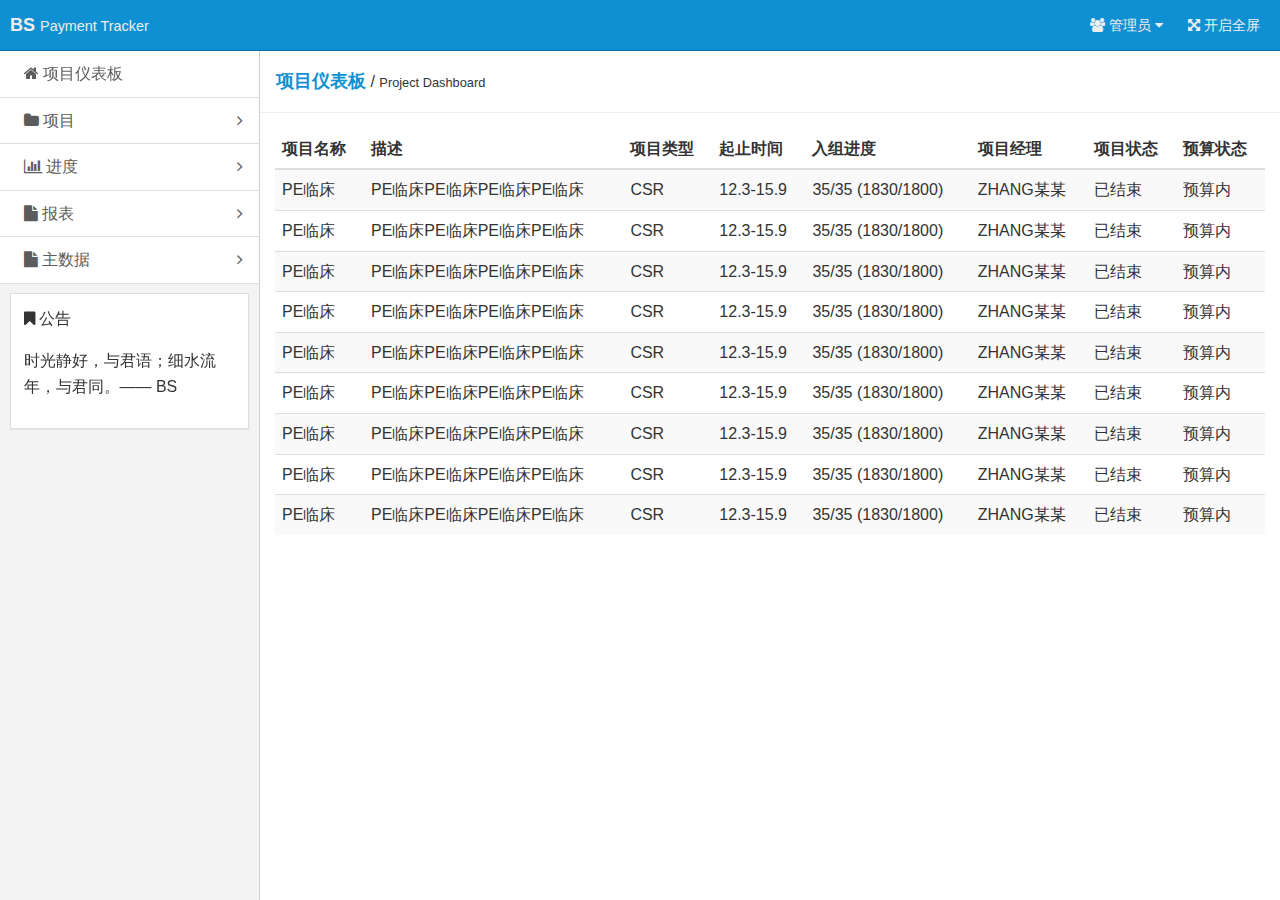
==== index.html @ 0b9edf6a "项目完成+2" ====
<!doctype html>
<html class="no-js fixed-layout">
<head>
  <meta charset="utf-8">
  <meta http-equiv="X-UA-Compatible" content="IE=edge">
  <title>BS Payment Tracker</title>
  <meta name="description" content="这是一个 index 页面">
  <meta name="keywords" content="index">
  <meta name="viewport" content="width=device-width, initial-scale=1">
  <meta name="renderer" content="webkit">
  <meta http-equiv="Cache-Control" content="no-siteapp" />
  <link rel="stylesheet" href="assets/css/amazeui.min.css"/>
  <link rel="stylesheet" href="assets/css/admin.css">
</head>
<body>
<!--[if lte IE 9]>
<p class="browsehappy">你正在使用<strong>过时</strong>的浏览器，暂不支持。 请 <a href="http://browsehappy.com/" target="_blank">升级浏览器</a>
  以获得更好的体验！</p>
<![endif]-->

<header class="am-topbar am-topbar-inverse admin-header">
  <div class="am-topbar-brand">
    <strong>BS</strong> <small>Payment Tracker</small>
  </div>

  <button class="am-topbar-btn am-topbar-toggle am-btn am-btn-sm am-btn-success am-show-sm-only" data-am-collapse="{target: '#topbar-collapse'}"><span class="am-sr-only">导航切换</span> <span class="am-icon-bars"></span></button>

  <div class="am-collapse am-topbar-collapse" id="topbar-collapse">

    <ul class="am-nav am-nav-pills am-topbar-nav am-topbar-right admin-header-list">
      <li class="am-dropdown" data-am-dropdown>
        <a class="am-dropdown-toggle" data-am-dropdown-toggle href="javascript:;">
          <span class="am-icon-users"></span> 管理员 <span class="am-icon-caret-down"></span>
        </a>
        <ul class="am-dropdown-content">
          <li><a href="#"><span class="am-icon-user"></span> 资料</a></li>
          <li><a href="#"><span class="am-icon-cog"></span> 设置</a></li>
          <li><a href="#"><span class="am-icon-power-off"></span> 退出</a></li>
        </ul>
      </li>
      <li class="am-hide-sm-only"><a href="javascript:;" id="admin-fullscreen"><span class="am-icon-arrows-alt"></span> <span class="admin-fullText">开启全屏</span></a></li>
    </ul>
  </div>
</header>

<div class="am-cf admin-main">
  <!-- sidebar start -->
  <div class="admin-sidebar am-offcanvas" id="admin-offcanvas">
    <div class="am-offcanvas-bar admin-offcanvas-bar">
      <ul class="am-list admin-sidebar-list">
        <li><a href="#"><span class="am-icon-home"></span>  项目仪表板</a></li>
        <li class="admin-parent">
          <a class="am-cf" data-am-collapse="{target: '#collapse-nav1'}"><span class="am-icon-folder"></span>  项目 <span class="am-icon-angle-right am-fr am-margin-right"></span></a>
          <ul class="am-list am-collapse admin-sidebar-sub" id="collapse-nav1">
            <li><a href="page_create.html" class="am-cf"><span class="am-icon-folder-open"></span> 创建新项目</a></li>
            <li><a href="#"><span class="am-icon-shield"></span> 维护项目权限</a></li>
            <li><a href="#"><span class="am-icon-building-o"></span> 维护项目合同信息</a></li>
            <li><a href="#"><span class="am-icon-database"></span> 维护项目预算</a></li>
          </ul>
        </li>
        <li class="admin-parent">
          <a class="am-cf" data-am-collapse="{target: '#collapse-nav2'}"><span class="am-icon-bar-chart"></span> 进度 <span class="am-icon-angle-right am-fr am-margin-right"></span></a>
          <ul class="am-list am-collapse admin-sidebar-sub" id="collapse-nav2">
            <li><a href="#" class="am-cf"><span class="am-icon-stethoscope"></span>  医院入组进度</a></li>
            <li><a href="#"><span class="am-icon-cny"></span> 付款进度</a></li>
            <li><a href="#"><span class="am-icon-dollar"></span> 其他费用</a></li>
            <li><a href="#"><span class="am-icon-align-center"></span> 其他进度</a></li>
            <li><a href="#"><span class="am-icon-indent"></span> 预提调整</a></li>
            <li><a href="#"><span class="am-icon-file-text-o"></span> 问题记录</a></li>
          </ul>
        </li>
        <li class="admin-parent">
          <a class="am-cf" data-am-collapse="{target: '#collapse-nav3'}"><span class="am-icon-file"></span> 报表 <span class="am-icon-angle-right am-fr am-margin-right"></span></a>
          <ul class="am-list am-collapse admin-sidebar-sub" id="collapse-nav3">
            <li><a href="#" class="am-cf"><span class="am-icon-bar-chart"></span> 查看项目进度</a></li>
            <li><a href="#"><span class="am-icon-file-archive-o"></span> 查看预提信息</a></li>
            <li><a href="#"><span class="am-icon-copy"></span> 数据导出</a></li>
          </ul>
        </li>
        <li class="admin-parent">
          <a class="am-cf" data-am-collapse="{target: '#collapse-nav4'}"><span class="am-icon-file"></span> 主数据 <span class="am-icon-angle-right am-fr am-margin-right"></span></a>
          <ul class="am-list am-collapse admin-sidebar-sub" id="collapse-nav4">
            <li><a href="#" class="am-cf"><span class="am-icon-male"></span> 用户</a></li>
            <li><a href="#"><span class="am-icon-plane"></span> 供应商</a></li>
            <li><a href="#"><span class="am-icon-h-square"></span> 医院</a></li>
            <li><a href="#"><span class="am-icon-money"></span> 费用类别及权限</a></li>
            <li><a href="#"><span class="am-icon-gg"></span> 数据版本</a></li>
            <li><a href="#"><span class="am-icon-balance-scale"></span> 币种及汇率</a></li>
          </ul>
        </li>
      </ul>

      <div class="am-panel am-panel-default admin-sidebar-panel">
        <div class="am-panel-bd">
          <p><span class="am-icon-bookmark"></span> 公告</p>
          <p>时光静好，与君语；细水流年，与君同。—— BS</p>
        </div>
      </div>

      
    </div>
  </div>
  <div class="admin-content">
    <div class="admin-content-body">
      <div class="am-cf am-padding am-padding-bottom-0">
        <div class="am-fl am-cf">
          <strong class="am-text-primary am-text-lg">项目仪表板</strong> /
          <small>Project Dashboard</small>
        </div>
      </div>

      <hr/>

      <div class="am-g">
        <div class="am-u-sm-12 am-u-sm-centered">
          <table class="am-table am-table-hover am-table-striped">
		    <thead>
		        <tr>
		            <th>项目名称</th>
		            <th>描述</th>
		            <th>项目类型</th>
		            <th>起止时间</th>
		            <th>入组进度</th>
		            <th>项目经理</th>
		            <th>项目状态</th>
		            <th>预算状态</th>
		        </tr>
		    </thead>
		    <tbody>
		        <tr>
		            <td>PE临床</td>
		            <td>PE临床PE临床PE临床PE临床</td>
		            <td>CSR</td>
		            <td>12.3-15.9</td>
		            <td>35/35 (1830/1800)</td>
		            <td>ZHANG某某</td>
		            <td>已结束</td>
		            <td>预算内</td>
		        </tr>
		        <tr>
		            <td>PE临床</td>
		            <td>PE临床PE临床PE临床PE临床</td>
		            <td>CSR</td>
		            <td>12.3-15.9</td>
		            <td>35/35 (1830/1800)</td>
		            <td>ZHANG某某</td>
		            <td>已结束</td>
		            <td>预算内</td>
		        </tr>
		        <tr>
		            <td>PE临床</td>
		            <td>PE临床PE临床PE临床PE临床</td>
		            <td>CSR</td>
		            <td>12.3-15.9</td>
		            <td>35/35 (1830/1800)</td>
		            <td>ZHANG某某</td>
		            <td>已结束</td>
		            <td>预算内</td>
		        </tr>
		        <tr>
		            <td>PE临床</td>
		            <td>PE临床PE临床PE临床PE临床</td>
		            <td>CSR</td>
		            <td>12.3-15.9</td>
		            <td>35/35 (1830/1800)</td>
		            <td>ZHANG某某</td>
		            <td>已结束</td>
		            <td>预算内</td>
		        </tr>
		        <tr>
		            <td>PE临床</td>
		            <td>PE临床PE临床PE临床PE临床</td>
		            <td>CSR</td>
		            <td>12.3-15.9</td>
		            <td>35/35 (1830/1800)</td>
		            <td>ZHANG某某</td>
		            <td>已结束</td>
		            <td>预算内</td>
		        </tr>
		        <tr>
		            <td>PE临床</td>
		            <td>PE临床PE临床PE临床PE临床</td>
		            <td>CSR</td>
		            <td>12.3-15.9</td>
		            <td>35/35 (1830/1800)</td>
		            <td>ZHANG某某</td>
		            <td>已结束</td>
		            <td>预算内</td>
		        </tr>
		        <tr>
		            <td>PE临床</td>
		            <td>PE临床PE临床PE临床PE临床</td>
		            <td>CSR</td>
		            <td>12.3-15.9</td>
		            <td>35/35 (1830/1800)</td>
		            <td>ZHANG某某</td>
		            <td>已结束</td>
		            <td>预算内</td>
		        </tr>
		        <tr>
		            <td>PE临床</td>
		            <td>PE临床PE临床PE临床PE临床</td>
		            <td>CSR</td>
		            <td>12.3-15.9</td>
		            <td>35/35 (1830/1800)</td>
		            <td>ZHANG某某</td>
		            <td>已结束</td>
		            <td>预算内</td>
		        </tr>
		        <tr>
		            <td>PE临床</td>
		            <td>PE临床PE临床PE临床PE临床</td>
		            <td>CSR</td>
		            <td>12.3-15.9</td>
		            <td>35/35 (1830/1800)</td>
		            <td>ZHANG某某</td>
		            <td>已结束</td>
		            <td>预算内</td>
		        </tr>
		    </tbody>
		  </table>
        </div>
      </div>
    </div>
  </div>

</div>

<a href="#" class="am-icon-btn am-icon-th-list am-show-sm-only admin-menu" data-am-offcanvas="{target: '#admin-offcanvas'}"></a>

<!--[if lt IE 9]>
<script src="http://libs.baidu.com/jquery/1.11.1/jquery.min.js"></script>
<script src="http://cdn.staticfile.org/modernizr/2.8.3/modernizr.js"></script>
<script src="assets/js/amazeui.ie8polyfill.min.js"></script>
<![endif]-->

<!--[if (gte IE 9)|!(IE)]><!-->
<script src="assets/js/jquery.min.js"></script>
<!--<![endif]-->
<script src="assets/js/amazeui.min.js"></script>
<script src="assets/js/app.js"></script>
</body>
</html>
---- assets/css/admin.css ----
/**
 * admin.css
 */


/*
 fixed-layout 固定头部和边栏布局
*/

html,
body {
  height: 100%;
  overflow: hidden;
}

ul {
  margin-top: 0;
}

.admin-icon-yellow {
  color: #ffbe40;
}

.admin-header {
  position: fixed;
  top: 0;
  left: 0;
  right: 0;
  z-index: 1500;
  font-size: 1.4rem;
  margin-bottom: 0;
}

.admin-header-list a:hover :after {
  content: none;
}

.admin-main {
  position: relative;
  height: 100%;
  padding-top: 51px;
  background: #f3f3f3;
}

.admin-menu {
  position: fixed;
  z-index: 10;
  bottom: 30px;
  right: 20px;
}

.admin-sidebar {
  width: 260px;
  min-height: 100%;
  float: left;
  border-right: 1px solid #cecece;
}

.admin-sidebar.am-active {
  z-index: 1600;
}

.admin-sidebar-list {
  margin-bottom: 0;
}

.admin-sidebar-list li a {
  color: #5c5c5c;
  padding-left: 24px;
}

.admin-sidebar-list li:first-child {
  border-top: none;
}

.admin-sidebar-sub {
  margin-top: 0;
  margin-bottom: 0;
  box-shadow: 0 16px 8px -15px #e2e2e2 inset;
  background: #ececec;
  padding-left: 24px;
}

.admin-sidebar-sub li:first-child {
  border-top: 1px solid #dedede;
}

.admin-sidebar-panel {
  margin: 10px;
}

.admin-content {
  display: -webkit-box;
  display: -webkit-flex;
  display: -ms-flexbox;
  display: flex;
  -webkit-box-orient: vertical;
  -webkit-box-direction: normal;
  -webkit-flex-direction: column;
  -ms-flex-direction: column;
  flex-direction: column;
  background: #fff;
}

.admin-content,
.admin-sidebar {
  height: 100%;
  overflow-x: hidden;
  overflow-y: scroll;
  -webkit-overflow-scrolling: touch;
}

.admin-content-body {
  -webkit-box-flex: 1;
  -webkit-flex: 1 0 auto;
  -ms-flex: 1 0 auto;
  flex: 1 0 auto;
}

.admin-content-footer {
  font-size: 85%;
  color: #777;
}

.admin-content-list {
  border: 1px solid #e9ecf1;
  margin-top: 0;
}

.admin-content-list li {
  border: 1px solid #e9ecf1;
  border-width: 0 1px;
  margin-left: -1px;
}

.admin-content-list li:first-child {
  border-left: none;
}

.admin-content-list li:last-child {
  border-right: none;
}

.admin-content-table a {
  color: #535353;
}
.admin-content-file {
  margin-bottom: 0;
  color: #666;
}

.admin-content-file p {
  margin: 0 0 5px 0;
  font-size: 1.4rem;
}

.admin-content-file li {
  padding: 10px 0;
}

.admin-content-file li:first-child {
  border-top: none;
}

.admin-content-file li:last-child {
  border-bottom: none;
}

.admin-content-file li .am-progress {
  margin-bottom: 4px;
}

.admin-content-file li .am-progress-bar {
  line-height: 14px;
}

.admin-content-task {
  margin-bottom: 0;
}

.admin-content-task li {
  padding: 5px 0;
  border-color: #eee;
}

.admin-content-task li:first-child {
  border-top: none;
}

.admin-content-task li:last-child {
  border-bottom: none;
}

.admin-task-meta {
  font-size: 1.2rem;
  color: #999;
}

.admin-task-bd {
  font-size: 1.4rem;
  margin-bottom: 5px;
}

.admin-content-comment {
  margin-bottom: 0;
}

.admin-content-comment .am-comment-bd {
  font-size: 1.4rem;
}

.admin-content-pagination {
  margin-bottom: 0;
}
.admin-content-pagination li a {
  padding: 4px 8px;
}

@media only screen and (min-width: 641px) {
  .admin-sidebar {
    display: block;
    position: static;
    background: none;
  }

  .admin-offcanvas-bar {
    position: static;
    width: auto;
    background: none;
    -webkit-transform: translate3d(0, 0, 0);
    -ms-transform: translate3d(0, 0, 0);
    transform: translate3d(0, 0, 0);
  }
  .admin-offcanvas-bar:after {
    content: none;
  }
}

@media only screen and (max-width: 640px) {
  .admin-sidebar {
    width: inherit;
  }

  .admin-offcanvas-bar {
    background: #f3f3f3;
  }

  .admin-offcanvas-bar:after {
    background: #BABABA;
  }

  .admin-sidebar-list a:hover, .admin-sidebar-list a:active{
    -webkit-transition: background-color .3s ease;
    -moz-transition: background-color .3s ease;
    -ms-transition: background-color .3s ease;
    -o-transition: background-color .3s ease;
    transition: background-color .3s ease;
    background: #E4E4E4;
  }

  .admin-content-list li {
    padding: 10px;
    border-width: 1px 0;
    margin-top: -1px;
  }

  .admin-content-list li:first-child {
    border-top: none;
  }

  .admin-content-list li:last-child {
    border-bottom: none;
  }

  .admin-form-text {
    text-align: left !important;
  }

}

/*
* user.html css
*/
.user-info {
  margin-bottom: 15px;
}

.user-info .am-progress {
  margin-bottom: 4px;
}

.user-info p {
  margin: 5px;
}

.user-info-order {
  font-size: 1.4rem;
}

/*
* errorLog.html css
*/

.error-log .am-pre-scrollable {
  max-height: 40rem;
}

/*
* table.html css
*/

.table-main {
  font-size: 1.4rem;
  padding: .5rem;
}

.table-main button {
  background: #fff;
}

.table-check {
  width: 30px;
}

.table-id {
  width: 50px;
}

@media only screen and (max-width: 640px) {
  .table-select {
    margin-top: 10px;
    margin-left: 5px;
  }
}

/*
gallery.html css
*/

.gallery-list li {
  padding: 10px;
}

.gallery-list a {
  color: #666;
}

.gallery-list a:hover {
  color: #3bb4f2;
}

.gallery-title {
  margin-top: 6px;
  font-size: 1.4rem;
}

.gallery-desc {
  font-size: 1.2rem;
  margin-top: 4px;
}

/*
 404.html css
*/

.page-404 {
  background: #fff;
  border: none;
  width: 200px;
  margin: 0 auto;
}
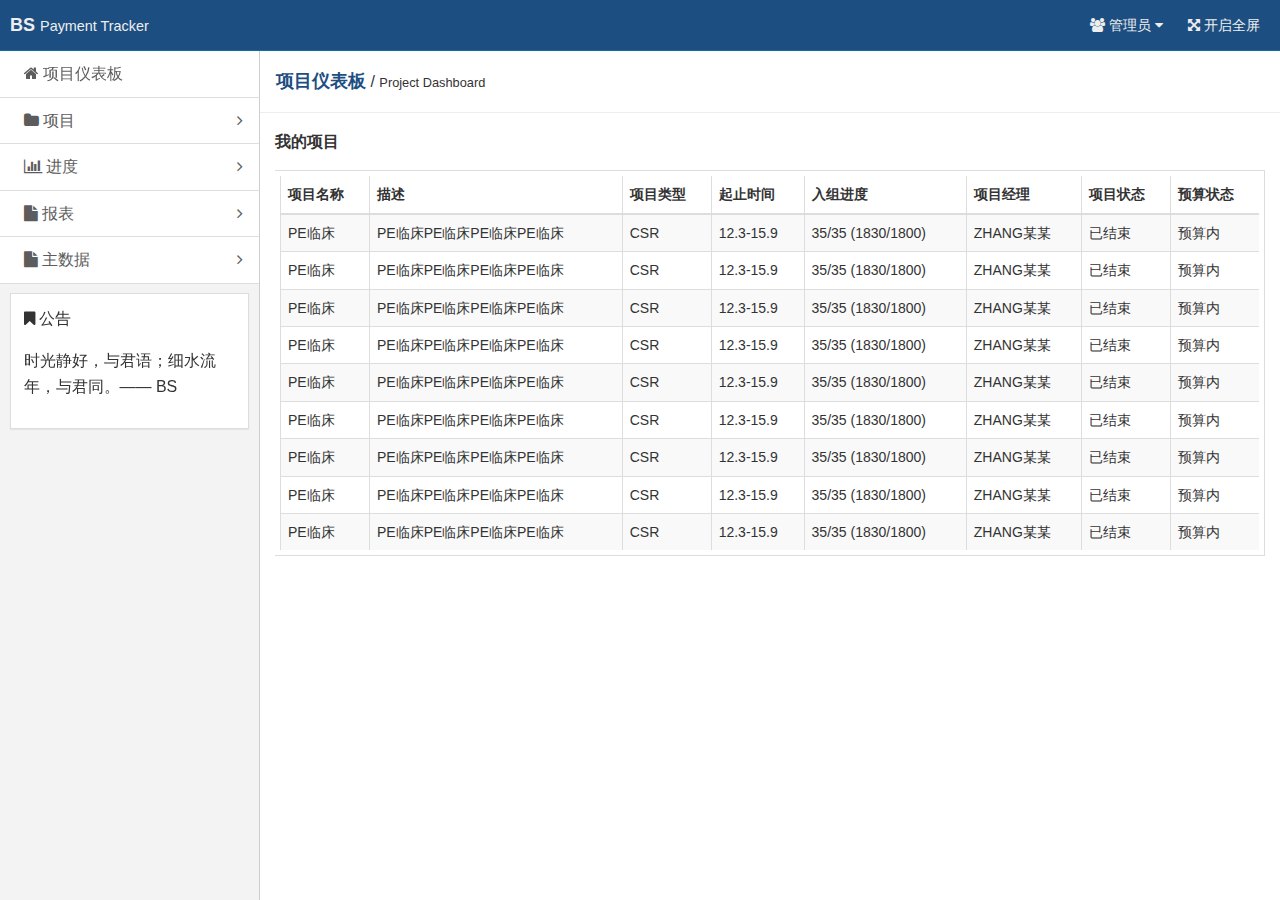
==== commit 340017c4: "页面样式完成" ====
--- a/index.html
+++ b/index.html
@@ -48,33 +48,40 @@
   <div class="admin-sidebar am-offcanvas" id="admin-offcanvas">
     <div class="am-offcanvas-bar admin-offcanvas-bar">
       <ul class="am-list admin-sidebar-list">
-        <li><a href="#"><span class="am-icon-home"></span>  项目仪表板</a></li>
+        <li><a href="index.html"><span class="am-icon-home"></span>  项目仪表板</a></li>
         <li class="admin-parent">
           <a class="am-cf" data-am-collapse="{target: '#collapse-nav1'}"><span class="am-icon-folder"></span>  项目 <span class="am-icon-angle-right am-fr am-margin-right"></span></a>
           <ul class="am-list am-collapse admin-sidebar-sub" id="collapse-nav1">
             <li><a href="page_create.html" class="am-cf"><span class="am-icon-folder-open"></span> 创建新项目</a></li>
-            <li><a href="#"><span class="am-icon-shield"></span> 维护项目权限</a></li>
-            <li><a href="#"><span class="am-icon-building-o"></span> 维护项目合同信息</a></li>
-            <li><a href="#"><span class="am-icon-database"></span> 维护项目预算</a></li>
+            <li><a href="page_projectType.html"><span class="am-icon-shield"></span> 维护项目权限</a></li>
+            <li>
+            	<a href="#" data-am-collapse="{target: '#collapse-nav1-1'}"><span class="am-icon-building-o"></span> 维护项目合同信息<span class="am-icon-angle-right am-fr am-margin-right"></span></a>
+            	<ul class="am-list am-collapse admin-sidebar-sub" id="collapse-nav1-1">
+		            <li><a href="page_Type1.html"> 项目合同信息1</a></li>
+		            <li><a href="page_Type2.html"> 项目合同信息2</a></li>
+		            <li><a href="page_Type3.html"> 项目合同信息3</a></li>
+		          </ul>
+            </li>
+            <li><a href="page_projectBudget.html"><span class="am-icon-database"></span> 维护项目预算</a></li>
           </ul>
         </li>
         <li class="admin-parent">
           <a class="am-cf" data-am-collapse="{target: '#collapse-nav2'}"><span class="am-icon-bar-chart"></span> 进度 <span class="am-icon-angle-right am-fr am-margin-right"></span></a>
           <ul class="am-list am-collapse admin-sidebar-sub" id="collapse-nav2">
-            <li><a href="#" class="am-cf"><span class="am-icon-stethoscope"></span>  医院入组进度</a></li>
-            <li><a href="#"><span class="am-icon-cny"></span> 付款进度</a></li>
-            <li><a href="#"><span class="am-icon-dollar"></span> 其他费用</a></li>
+            <li><a href="page_hospitalProgress.html" class="am-cf"><span class="am-icon-stethoscope"></span>  医院入组进度</a></li>
+            <li><a href="page_payProgress.html"><span class="am-icon-cny"></span> 付款进度</a></li>
+            <li><a href="page_otherFees.html"><span class="am-icon-dollar"></span> 其他费用</a></li>
             <li><a href="#"><span class="am-icon-align-center"></span> 其他进度</a></li>
-            <li><a href="#"><span class="am-icon-indent"></span> 预提调整</a></li>
-            <li><a href="#"><span class="am-icon-file-text-o"></span> 问题记录</a></li>
+            <li><a href="page_withholding.html"><span class="am-icon-indent"></span> 预提调整</a></li>
+            <li><a href="page_problemRecord.html"><span class="am-icon-file-text-o"></span> 问题记录</a></li>
           </ul>
         </li>
         <li class="admin-parent">
           <a class="am-cf" data-am-collapse="{target: '#collapse-nav3'}"><span class="am-icon-file"></span> 报表 <span class="am-icon-angle-right am-fr am-margin-right"></span></a>
           <ul class="am-list am-collapse admin-sidebar-sub" id="collapse-nav3">
-            <li><a href="#" class="am-cf"><span class="am-icon-bar-chart"></span> 查看项目进度</a></li>
-            <li><a href="#"><span class="am-icon-file-archive-o"></span> 查看预提信息</a></li>
-            <li><a href="#"><span class="am-icon-copy"></span> 数据导出</a></li>
+            <li><a href="page_projectReport1.html" class="am-cf"><span class="am-icon-bar-chart"></span> 查看项目进度</a></li>
+            <li><a href="page_projectReport2.html"><span class="am-icon-file-archive-o"></span> 查看预提信息</a></li>
+            <li><a href="page_problemList.html"><span class="am-icon-copy"></span> 数据导出</a></li>
           </ul>
         </li>
         <li class="admin-parent">
@@ -113,118 +120,129 @@
 
       <div class="am-g">
         <div class="am-u-sm-12 am-u-sm-centered">
-          <table class="am-table am-table-hover am-table-striped">
-		    <thead>
-		        <tr>
-		            <th>项目名称</th>
-		            <th>描述</th>
-		            <th>项目类型</th>
-		            <th>起止时间</th>
-		            <th>入组进度</th>
-		            <th>项目经理</th>
-		            <th>项目状态</th>
-		            <th>预算状态</th>
-		        </tr>
-		    </thead>
-		    <tbody>
-		        <tr>
-		            <td>PE临床</td>
-		            <td>PE临床PE临床PE临床PE临床</td>
-		            <td>CSR</td>
-		            <td>12.3-15.9</td>
-		            <td>35/35 (1830/1800)</td>
-		            <td>ZHANG某某</td>
-		            <td>已结束</td>
-		            <td>预算内</td>
-		        </tr>
-		        <tr>
-		            <td>PE临床</td>
-		            <td>PE临床PE临床PE临床PE临床</td>
-		            <td>CSR</td>
-		            <td>12.3-15.9</td>
-		            <td>35/35 (1830/1800)</td>
-		            <td>ZHANG某某</td>
-		            <td>已结束</td>
-		            <td>预算内</td>
-		        </tr>
-		        <tr>
-		            <td>PE临床</td>
-		            <td>PE临床PE临床PE临床PE临床</td>
-		            <td>CSR</td>
-		            <td>12.3-15.9</td>
-		            <td>35/35 (1830/1800)</td>
-		            <td>ZHANG某某</td>
-		            <td>已结束</td>
-		            <td>预算内</td>
-		        </tr>
-		        <tr>
-		            <td>PE临床</td>
-		            <td>PE临床PE临床PE临床PE临床</td>
-		            <td>CSR</td>
-		            <td>12.3-15.9</td>
-		            <td>35/35 (1830/1800)</td>
-		            <td>ZHANG某某</td>
-		            <td>已结束</td>
-		            <td>预算内</td>
-		        </tr>
-		        <tr>
-		            <td>PE临床</td>
-		            <td>PE临床PE临床PE临床PE临床</td>
-		            <td>CSR</td>
-		            <td>12.3-15.9</td>
-		            <td>35/35 (1830/1800)</td>
-		            <td>ZHANG某某</td>
-		            <td>已结束</td>
-		            <td>预算内</td>
-		        </tr>
-		        <tr>
-		            <td>PE临床</td>
-		            <td>PE临床PE临床PE临床PE临床</td>
-		            <td>CSR</td>
-		            <td>12.3-15.9</td>
-		            <td>35/35 (1830/1800)</td>
-		            <td>ZHANG某某</td>
-		            <td>已结束</td>
-		            <td>预算内</td>
-		        </tr>
-		        <tr>
-		            <td>PE临床</td>
-		            <td>PE临床PE临床PE临床PE临床</td>
-		            <td>CSR</td>
-		            <td>12.3-15.9</td>
-		            <td>35/35 (1830/1800)</td>
-		            <td>ZHANG某某</td>
-		            <td>已结束</td>
-		            <td>预算内</td>
-		        </tr>
-		        <tr>
-		            <td>PE临床</td>
-		            <td>PE临床PE临床PE临床PE临床</td>
-		            <td>CSR</td>
-		            <td>12.3-15.9</td>
-		            <td>35/35 (1830/1800)</td>
-		            <td>ZHANG某某</td>
-		            <td>已结束</td>
-		            <td>预算内</td>
-		        </tr>
-		        <tr>
-		            <td>PE临床</td>
-		            <td>PE临床PE临床PE临床PE临床</td>
-		            <td>CSR</td>
-		            <td>12.3-15.9</td>
-		            <td>35/35 (1830/1800)</td>
-		            <td>ZHANG某某</td>
-		            <td>已结束</td>
-		            <td>预算内</td>
-		        </tr>
-		    </tbody>
-		  </table>
+        	<h3>我的项目</h3>
+          <table class="am-table am-table-hover am-table-striped am-table-bordered table-main">
+				    <thead>
+				        <tr>
+				            <th>项目名称</th>
+				            <th>描述</th>
+				            <th>项目类型</th>
+				            <th>起止时间</th>
+				            <th>入组进度</th>
+				            <th>项目经理</th>
+				            <th>项目状态</th>
+				            <th>预算状态</th>
+				        </tr>
+				    </thead>
+				    <tbody>
+				        <tr>
+				            <td>PE临床</td>
+				            <td>PE临床PE临床PE临床PE临床</td>
+				            <td>CSR</td>
+				            <td>12.3-15.9</td>
+				            <td>35/35 (1830/1800)</td>
+				            <td>ZHANG某某</td>
+				            <td>已结束</td>
+				            <td>预算内</td>
+				        </tr>
+				        <tr>
+				            <td>PE临床</td>
+				            <td>PE临床PE临床PE临床PE临床</td>
+				            <td>CSR</td>
+				            <td>12.3-15.9</td>
+				            <td>35/35 (1830/1800)</td>
+				            <td>ZHANG某某</td>
+				            <td>已结束</td>
+				            <td>预算内</td>
+				        </tr>
+				        <tr>
+				            <td>PE临床</td>
+				            <td>PE临床PE临床PE临床PE临床</td>
+				            <td>CSR</td>
+				            <td>12.3-15.9</td>
+				            <td>35/35 (1830/1800)</td>
+				            <td>ZHANG某某</td>
+				            <td>已结束</td>
+				            <td>预算内</td>
+				        </tr>
+				        <tr>
+				            <td>PE临床</td>
+				            <td>PE临床PE临床PE临床PE临床</td>
+				            <td>CSR</td>
+				            <td>12.3-15.9</td>
+				            <td>35/35 (1830/1800)</td>
+				            <td>ZHANG某某</td>
+				            <td>已结束</td>
+				            <td>预算内</td>
+				        </tr>
+				        <tr>
+				            <td>PE临床</td>
+				            <td>PE临床PE临床PE临床PE临床</td>
+				            <td>CSR</td>
+				            <td>12.3-15.9</td>
+				            <td>35/35 (1830/1800)</td>
+				            <td>ZHANG某某</td>
+				            <td>已结束</td>
+				            <td>预算内</td>
+				        </tr>
+				        <tr>
+				            <td>PE临床</td>
+				            <td>PE临床PE临床PE临床PE临床</td>
+				            <td>CSR</td>
+				            <td>12.3-15.9</td>
+				            <td>35/35 (1830/1800)</td>
+				            <td>ZHANG某某</td>
+				            <td>已结束</td>
+				            <td>预算内</td>
+				        </tr>
+				        <tr>
+				            <td>PE临床</td>
+				            <td>PE临床PE临床PE临床PE临床</td>
+				            <td>CSR</td>
+				            <td>12.3-15.9</td>
+				            <td>35/35 (1830/1800)</td>
+				            <td>ZHANG某某</td>
+				            <td>已结束</td>
+				            <td>预算内</td>
+				        </tr>
+				        <tr>
+				            <td>PE临床</td>
+				            <td>PE临床PE临床PE临床PE临床</td>
+				            <td>CSR</td>
+				            <td>12.3-15.9</td>
+				            <td>35/35 (1830/1800)</td>
+				            <td>ZHANG某某</td>
+				            <td>已结束</td>
+				            <td>预算内</td>
+				        </tr>
+				        <tr>
+				            <td>PE临床</td>
+				            <td>PE临床PE临床PE临床PE临床</td>
+				            <td>CSR</td>
+				            <td>12.3-15.9</td>
+				            <td>35/35 (1830/1800)</td>
+				            <td>ZHANG某某</td>
+				            <td>已结束</td>
+				            <td>预算内</td>
+				        </tr>
+				    </tbody>
+				  </table>
         </div>
       </div>
     </div>
   </div>
-
+	<div class="am-modal am-modal-no-btn" tabindex="-1" id="your-modal">
+  <div class="am-modal-dialog">
+    <div class="am-modal-hd">这里是标题
+      <a href="javascript: void(0)" class="am-close am-close-spin" data-am-modal-close>&times;</a>
+    </div>
+    <div class="am-modal-bd">
+           这里会放置表格数据
+    </div>
+  </div>
 </div>
+</div>
+
 
 <a href="#" class="am-icon-btn am-icon-th-list am-show-sm-only admin-menu" data-am-offcanvas="{target: '#admin-offcanvas'}"></a>
 
@@ -239,5 +257,24 @@
 <!--<![endif]-->
 <script src="assets/js/amazeui.min.js"></script>
 <script src="assets/js/app.js"></script>
+<script>
+  $(function() {
+    var $modal1 = $('#your-modal')
+		
+		$('.am-table tr').click(function(){
+			$modal1.modal('toggle');
+		})
+//  $modal.siblings('.am-btn').on('click', function(e) {
+//    var $target = $(e.target);
+//    if (($target).hasClass('js-modal-open')) {
+//      $modal.modal();
+//    } else if (($target).hasClass('js-modal-close')) {
+//      $modal.modal('close');
+//    } else {
+//      $modal.modal('toggle');
+//    }
+//  });
+  });
+</script>
 </body>
 </html>
--- a/assets/css/admin.css
+++ b/assets/css/admin.css
@@ -369,3 +369,6 @@
   width: 200px;
   margin: 0 auto;
 }
+
+.am-topbar-inverse{background-color: #1d4e81;}
+.am-text-primary{color:#1d4e81 ;}
